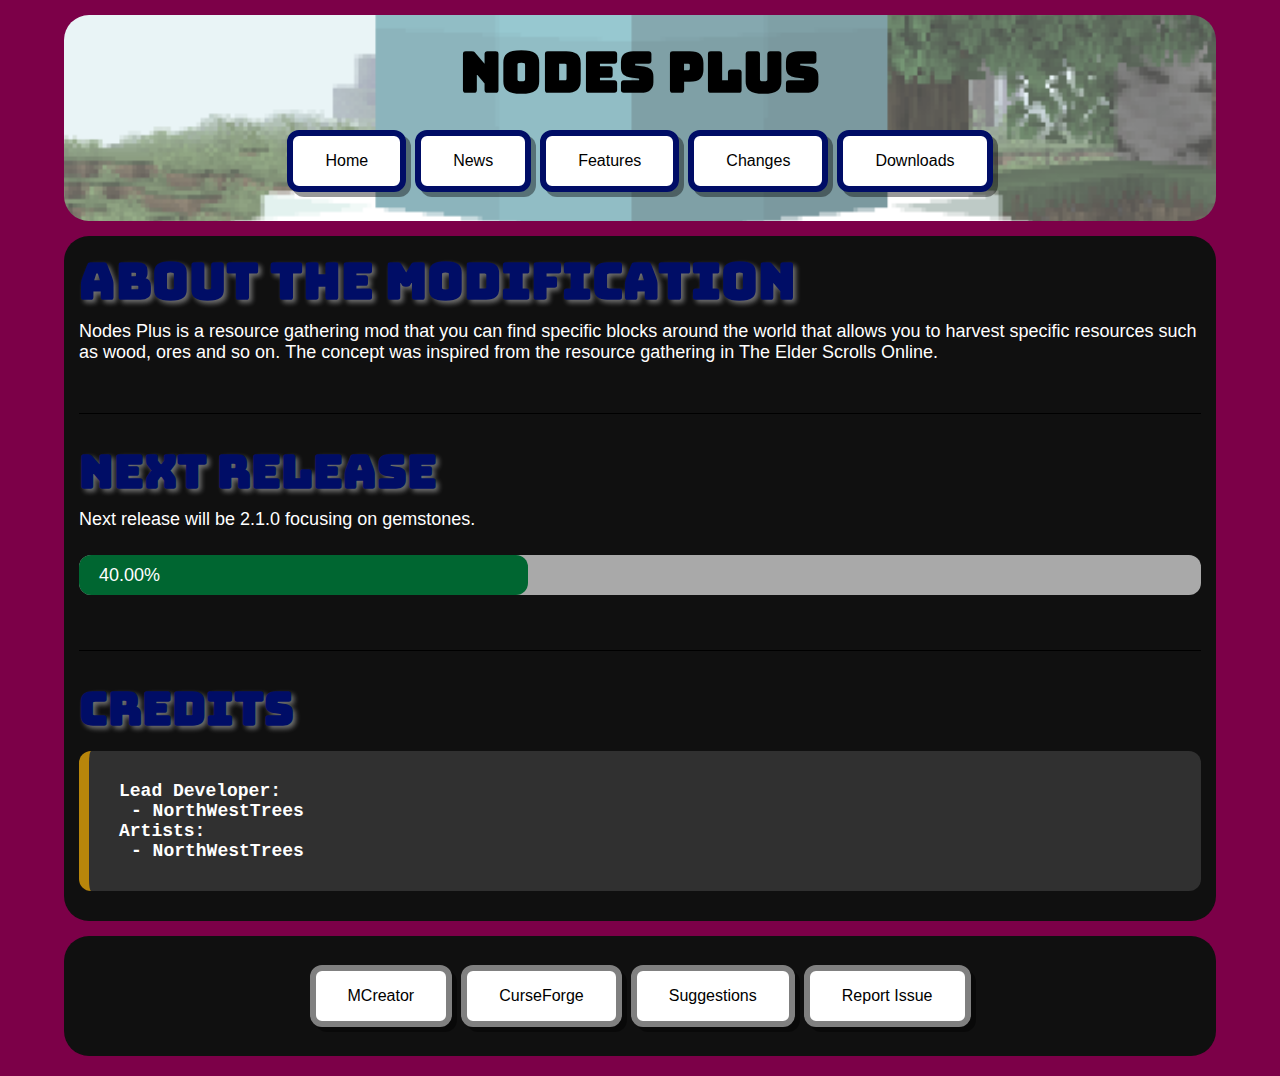
==== index.html @ 6b06e4d2 "Changes" ====
<!DOCTYPE html>
<html>
<head>
<link rel="stylesheet" href="styles/styles.css">
<link rel="stylesheet" href="styles/progress-bar.css">
</head>
<body>
<!-- Header -->
<div class="boxheader">
<h1 class="align-center">NODES PLUS</h1>
<p class="align-center">
  <a href="index.html"><button class="button button-style">Home</button></a>
  <a href="news.html"><button class="button button-style">News</button></a>
  <a href="features.html"><button class="button button-style">Features</button></a>
  <a href="changes.html"><button class="button button-style">Changes</button></a>
  <a href="downloads.html"><button class="button button-style">Downloads</button></a>
</p>
</div>

<!-- Main -->
<div class="box">
<h2>ABOUT THE MODIFICATION</h2>

<p>
Nodes Plus is a resource gathering mod that you can find specific blocks around the world that allows you to harvest specific resources such as wood, 
ores and so on. The concept was inspired from the resource gathering in The Elder Scrolls Online.
</p>

<p><div class="innerline-light"></div></p>
<h3>NEXT RELEASE</h3>
<p>Next release will be 2.1.0 focusing on gemstones.</p>

<div class="progress-bar"><div class="progress"><p id="progresstext"></p></div></div>
<script src="script/progresstext.js"></script>

<p><div class="innerline-light"></div></p>
<h3>CREDITS</h3>
<p class="comment">
Lead Developer: <br>
<indent>-</indent> NorthWestTrees<br>
Artists: <br>
<indent>-</indent> NorthWestTrees
</p>
</div>


<div class="box">
<p class="align-center">
  <a href="https://mcreator.net/modification/65039/nodes-plus"><button class="button button-style">MCreator</button></a>
  <a href="https://www.curseforge.com/minecraft/mc-mods/nodes-plus"><button class="button button-style">CurseForge</button></a>
  <a href="https://github.com/Nodes-Plus/Nodes-Plus/discussions/categories/ideas"><button class="button button-style">Suggestions</button></a>
  <a href="https://github.com/Nodes-Plus/Nodes-Plus/issues/choose"><button class="button button-style">Report Issue</button></a>
</p>
</div>
</body>
</html>
---- styles/styles.css ----
/*
--------------------------------------------------
Site
--------------------------------------------------
*/
* {
    padding: 0px;
    margin: 0px;
}

html {
    z-index:0;
    height:100%;
}

/*
--------------------------------------------------
Background
--------------------------------------------------
*/

body {
    background-repeat: no-repeat;
    background-color: #7C0048;
    background-size: 300% 300%;
	animation: background-frames 15s ease infinite;
    padding: 0% 5% 5px 5%;
}

/*
--------------------------------------------------
Font
--------------------------------------------------
*/

@font-face {
  font-family: bungeefont;
  src: url(../font/bungee.ttf);
}

h1, h2, h3, h4, h5, h6 {
  font-family: bungeefont, Arial, Helvetica, sans-serif;
}
h1 {
    font-size: 55px;
    padding: 10px 0px;
    
}
h2 {
    text-shadow: 2.5px 2.5px 5px rgba(255, 255, 255, 0.4);
    animation: font-frames 15s ease infinite;
    font-size: 50px;
    color: #000D66;
}
h3 {
    text-shadow: 2.5px 2.5px 5px rgba(255, 255, 255, 0.4);
    animation: font-frames 15s ease infinite;
    font-size: 46px;
    color: #000D66;
}
h4 {
    text-shadow: 2.5px 2.5px 5px rgba(255, 255, 255, 0.4);
    animation: font-frames 15s ease infinite;
    font-size: 37px;
    color: #000D66;
}
h5 {
    text-shadow: 2.5px 2.5px 5px rgba(255, 255, 255, 0.4);
    animation: font-frames 15s ease infinite;
    font-size: 30px;
    color: #000D66;
}
h6 {
    text-shadow: 2.5px 2.5px 5px rgba(255, 255, 255, 0.4);
    animation: font-frames 15s ease infinite;
    font-size: 25px;
    color: #000D66;
}

p {
    padding: 10px 0px;
}
p, a, li {
    font-size: 18px;
}

p, a, li {
  font-family: Arial, Helvetica, sans-serif;
  color: white;
}

li {
    margin-left: 20px;
}

.align-center {
  text-align: center;
}

/*
--------------------------------------------------
Custom Tags
--------------------------------------------------
*/

indent {
  margin-left: 12px;
}

/*
--------------------------------------------------
Comments
--------------------------------------------------
*/

.comment {
  background-color: #303030;
  border-radius: 12px;
  border-left: 10px solid DarkGoldenrod;
  font-weight: bold;
  font-family: "Courier New", "Lucida Console", monospace;
  padding: 30px 0px 30px 30px;
  margin: 15px 0px; 
}

/*
--------------------------------------------------
Buttons
--------------------------------------------------
*/

.button {
  transition-duration: 0.4s;
  background-color: #4CAF50;
  text-decoration: none;
  text-align: center;
  font-size: 16px;
  display: inline-block;
  padding: 16px 32px;
  margin: 4px 2px;
  border: none;
  cursor: pointer;
  color: white;
}

.button-style {
  background-color: white;
  border-radius: 12px;
  border-color: #000D66;
  border-style: solid;
  border-width: 6px;
  box-shadow: 5px 5px 0px 0px rgba(0, 0, 0, 0.4);
  animation: border-frames 15s ease infinite;
  color: black;
}

.button-style:hover {
  background-color: #404040;
  color: white;
}

.box .button-style {
  background-color: white;
  border-radius: 12px;
  border-color: gray;
  border-style: solid;
  border-width: 6px;
  color: black;
}

.box .button-style:hover {
  background-color: #404040;
  color: white;
}

.box2 .button-style {
  background-color: white;
  border-radius: 12px;
  border-color: gray;
  border-style: solid;
  border-width: 6px;
  color: black;
}

.box2 .button-style:hover {
  background-color: #404040;
  color: white;
}

/*
--------------------------------------------------
Lines
--------------------------------------------------
*/

.innerline {
  border-bottom: 3px solid black;
  margin-bottom: 10px;
  padding-top: 20px;
  width: 100%;
}

.innerline-light {
  border-bottom: 1px solid black;
  margin-bottom: 10px;
  padding-top: 20px;
  width: 100%;
}

/* 
--------------------------------------------------
Boxes
--------------------------------------------------
*/

.box {
  background-color: #101010;
  margin-bottom: 15px;
  border-radius: 25px;
  padding: 15px;
  border: 0px solid #101010;  
}
.boxheader {
  background-position: center;
  background-image: url("../images/header.png");
  background-size: 400%;
  margin-bottom: 15px;
  border-radius: 25px;
  margin-top: 15px;  
  padding: 15px;
  border: 0px solid #202020;  
}

.box2 {
  background-color: #202020;
  margin-bottom: 15px;
  border-radius: 25px;
  padding: 15px;
  border: 0px solid #202020;  
}

/* 
--------------------------------------------------
Images 
--------------------------------------------------
*/

.img-center {
  border-radius: 15px;
  margin-right: auto;
  margin-left: auto;
  display: block;
  width: 50%;
}

.img-full {
  border-radius: 15px;
  margin-right: auto;
  margin-left: auto;
  display: block;
  width: 100%;
}

/* 
--------------------------------------------------
Animations 
--------------------------------------------------
*/

@keyframes border-frames {
  0% {border-color: #000D66;}
  16% {border-color: #250A5D;}
  33% {border-color: #520452;}
  49% {border-color: #7C0048;}
  66% {border-color: #520452;}
  83% {border-color: #250A5D;}
  100% {border-color: #000D66;}
}

@keyframes font-frames {
  0% {color: #000D66;}
  16% {color: #250A5D;}
  33% {color: #520452;}
  49% {color: #7C0048;}
  66% {color: #520452;}
  83% {color: #250A5D;}
  100% {color: #000D66;}
}

@keyframes background-frames {
  0% {background-color: #7C0048;}
  16% {background-color: #520452;}
  33% {background-color: #250A5D;}
  49% {background-color: #000D66;}
  66% {background-color: #250A5D;}
  83% {background-color: #520452;}
  100% {background-color: #7C0048;}
}
---- styles/progress-bar.css ----
/* PROGRESS COMPLETE */
.progress {
    width: calc(100% / 10 * 4);
}

/* STYLE */
.progress-bar {
    background-color: darkgray;
    border-radius: 12px;
    margin: 15px 0px;
    height: 40px;
    width: 100%;    
}

.progress {
    background-color: #006631;
    border-radius: 12px;
    animation: progress-frames 15s ease infinite;
    height: 40px;
}

.progress p {
    padding: 10px 0px 10px 20px;
    color: white;
}


@keyframes progress-frames {
  0% {background-color: #006631;}
  16% {background-color: #007F08;}
  33% {background-color: #329900;}
  49% {background-color: #85B200;}
  66% {background-color: #329900;}
  83% {background-color: #007F08;}
  100% {background-color: #006631;}
}
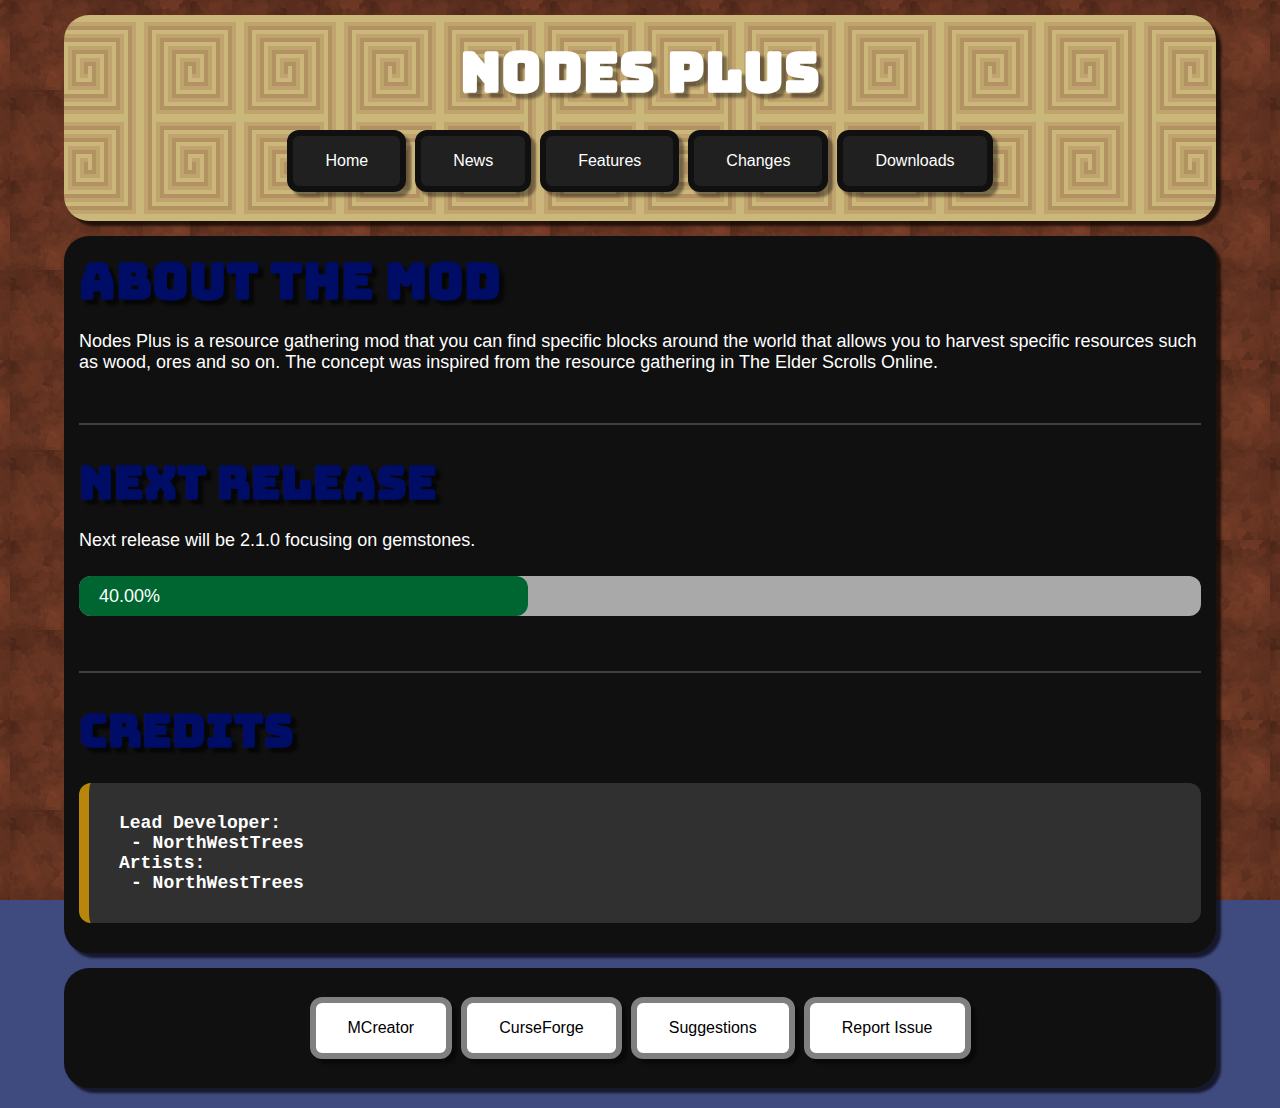
==== commit 1309631d: "Changes" ====
--- a/index.html
+++ b/index.html
@@ -19,7 +19,7 @@
 
 <!-- Main -->
 <div class="box">
-<h2>ABOUT THE MODIFICATION</h2>
+<h2>ABOUT THE MOD</h2>
 
 <p>
 Nodes Plus is a resource gathering mod that you can find specific blocks around the world that allows you to harvest specific resources such as wood, 
--- a/styles/styles.css
+++ b/styles/styles.css
@@ -3,6 +3,7 @@
 Site
 --------------------------------------------------
 */
+
 * {
     padding: 0px;
     margin: 0px;
@@ -20,10 +21,12 @@
 */
 
 body {
-    background-repeat: no-repeat;
-    background-color: #7C0048;
-    background-size: 300% 300%;
-	animation: background-frames 15s ease infinite;
+    background-attachment: fixed;
+    background-position: center;
+    background-repeat: repeat, repeat;
+    background-color: #3F4A7F;
+    background-image: url("../images/background.png");
+    background-size: 360px 360px;
     padding: 0% 5% 5px 5%;
 }
 
@@ -40,38 +43,48 @@
 
 h1, h2, h3, h4, h5, h6 {
   font-family: bungeefont, Arial, Helvetica, sans-serif;
-}
+  line-height: 1.2;
+  padding-bottom:10px;
+  margin:0px;
+}
+
 h1 {
+    text-shadow: 5px 5px 2.5px rgba(0, 0, 0, 0.4);
     font-size: 55px;
     padding: 10px 0px;
-    
-}
+    color: #FFFFFF;
+}
+
 h2 {
-    text-shadow: 2.5px 2.5px 5px rgba(255, 255, 255, 0.4);
+    text-shadow: 5px 5px 2.5px rgba(0, 0, 0, 0.6);
     animation: font-frames 15s ease infinite;
     font-size: 50px;
     color: #000D66;
 }
+
 h3 {
-    text-shadow: 2.5px 2.5px 5px rgba(255, 255, 255, 0.4);
+    text-shadow: 5px 5px 2.5px rgba(0, 0, 0, 0.6);
     animation: font-frames 15s ease infinite;
     font-size: 46px;
     color: #000D66;
 }
+
 h4 {
-    text-shadow: 2.5px 2.5px 5px rgba(255, 255, 255, 0.4);
+    text-shadow: 5px 5px 2.5px rgba(0, 0, 0, 0.6);
     animation: font-frames 15s ease infinite;
     font-size: 37px;
     color: #000D66;
 }
+
 h5 {
-    text-shadow: 2.5px 2.5px 5px rgba(255, 255, 255, 0.4);
+    text-shadow: 5px 5px 2.5px rgba(0, 0, 0, 0.6);
     animation: font-frames 15s ease infinite;
     font-size: 30px;
     color: #000D66;
 }
+
 h6 {
-    text-shadow: 2.5px 2.5px 5px rgba(255, 255, 255, 0.4);
+    text-shadow: 5px 5px 2.5px rgba(0, 0, 0, 0.6);
     animation: font-frames 15s ease infinite;
     font-size: 25px;
     color: #000D66;
@@ -80,6 +93,7 @@
 p {
     padding: 10px 0px;
 }
+
 p, a, li {
     font-size: 18px;
 }
@@ -144,18 +158,22 @@
 }
 
 .button-style {
-  background-color: white;
-  border-radius: 12px;
-  border-color: #000D66;
+  background-color: #202020;
+  border-radius: 12px;
+  border-color: #101010;
   border-style: solid;
   border-width: 6px;
-  box-shadow: 5px 5px 0px 0px rgba(0, 0, 0, 0.4);
-  animation: border-frames 15s ease infinite;
-  color: black;
+  box-shadow: 5px 5px 2.5px 0px rgba(0, 0, 0, 0.4);
+  color: white;
 }
 
 .button-style:hover {
-  background-color: #404040;
+  background-color: #606060;
+  border-radius: 12px;
+  border-color: #505050;
+  border-style: solid;
+  border-width: 6px;
+  box-shadow: 5px 5px 2.5px 0px rgba(0, 0, 0, 0.4);
   color: white;
 }
 
@@ -194,14 +212,14 @@
 */
 
 .innerline {
-  border-bottom: 3px solid black;
+  border-bottom: 2px solid rgba(255, 255, 255, 0.2);
   margin-bottom: 10px;
   padding-top: 20px;
   width: 100%;
 }
 
 .innerline-light {
-  border-bottom: 1px solid black;
+  border-bottom: 2px solid rgba(255, 255, 255, 0.2);
   margin-bottom: 10px;
   padding-top: 20px;
   width: 100%;
@@ -217,15 +235,19 @@
   background-color: #101010;
   margin-bottom: 15px;
   border-radius: 25px;
+  box-shadow: 5px 5px 2.5px rgba(0, 0, 0, 0.66);
   padding: 15px;
   border: 0px solid #101010;  
 }
 .boxheader {
   background-position: center;
+  background-repeat: repeat, repeat;
+  background-color: #3F4A7F;
   background-image: url("../images/header.png");
-  background-size: 400%;
+  background-size: 200px 200px;
   margin-bottom: 15px;
   border-radius: 25px;
+  box-shadow: 5px 5px 2.5px rgba(0, 0, 0, 0.66);
   margin-top: 15px;  
   padding: 15px;
   border: 0px solid #202020;  
@@ -233,8 +255,9 @@
 
 .box2 {
   background-color: #202020;
-  margin-bottom: 15px;
+  margin-top: 15px;
   border-radius: 25px;
+  box-shadow: 5px 5px 2.5px rgba(0, 0, 0, 0.66);
   padding: 15px;
   border: 0px solid #202020;  
 }
@@ -268,31 +291,25 @@
 */
 
 @keyframes border-frames {
-  0% {border-color: #000D66;}
-  16% {border-color: #250A5D;}
-  33% {border-color: #520452;}
-  49% {border-color: #7C0048;}
-  66% {border-color: #520452;}
-  83% {border-color: #250A5D;}
-  100% {border-color: #000D66;}
+  0% {border-color: #50281B;}
+  50% {border-color: #783F28;}
+  100% {border-color: #50281B;}
 }
 
 @keyframes font-frames {
-  0% {color: #000D66;}
-  16% {color: #250A5D;}
-  33% {color: #520452;}
-  49% {color: #7C0048;}
-  66% {color: #520452;}
-  83% {color: #250A5D;}
-  100% {color: #000D66;}
+  0% {color: #CCB77A;}
+  25% {color: #BFA46E;}
+  50% {color: #B29163;}
+  75% {color: #BFA46E;}
+  100% {color: #CCB77A;}
 }
 
 @keyframes background-frames {
-  0% {background-color: #7C0048;}
-  16% {background-color: #520452;}
-  33% {background-color: #250A5D;}
-  49% {background-color: #000D66;}
-  66% {background-color: #250A5D;}
-  83% {background-color: #520452;}
-  100% {background-color: #7C0048;}
-}
+  0% {background-color: #33663A;}
+  16% {background-color: #4A763F;}
+  33% {background-color: #6D8D47;}
+  49% {background-color: #7F994C;}
+  66% {background-color: #6D8D47;}
+  83% {background-color: #4A763F;}
+  100% {background-color: #33663A;}
+}
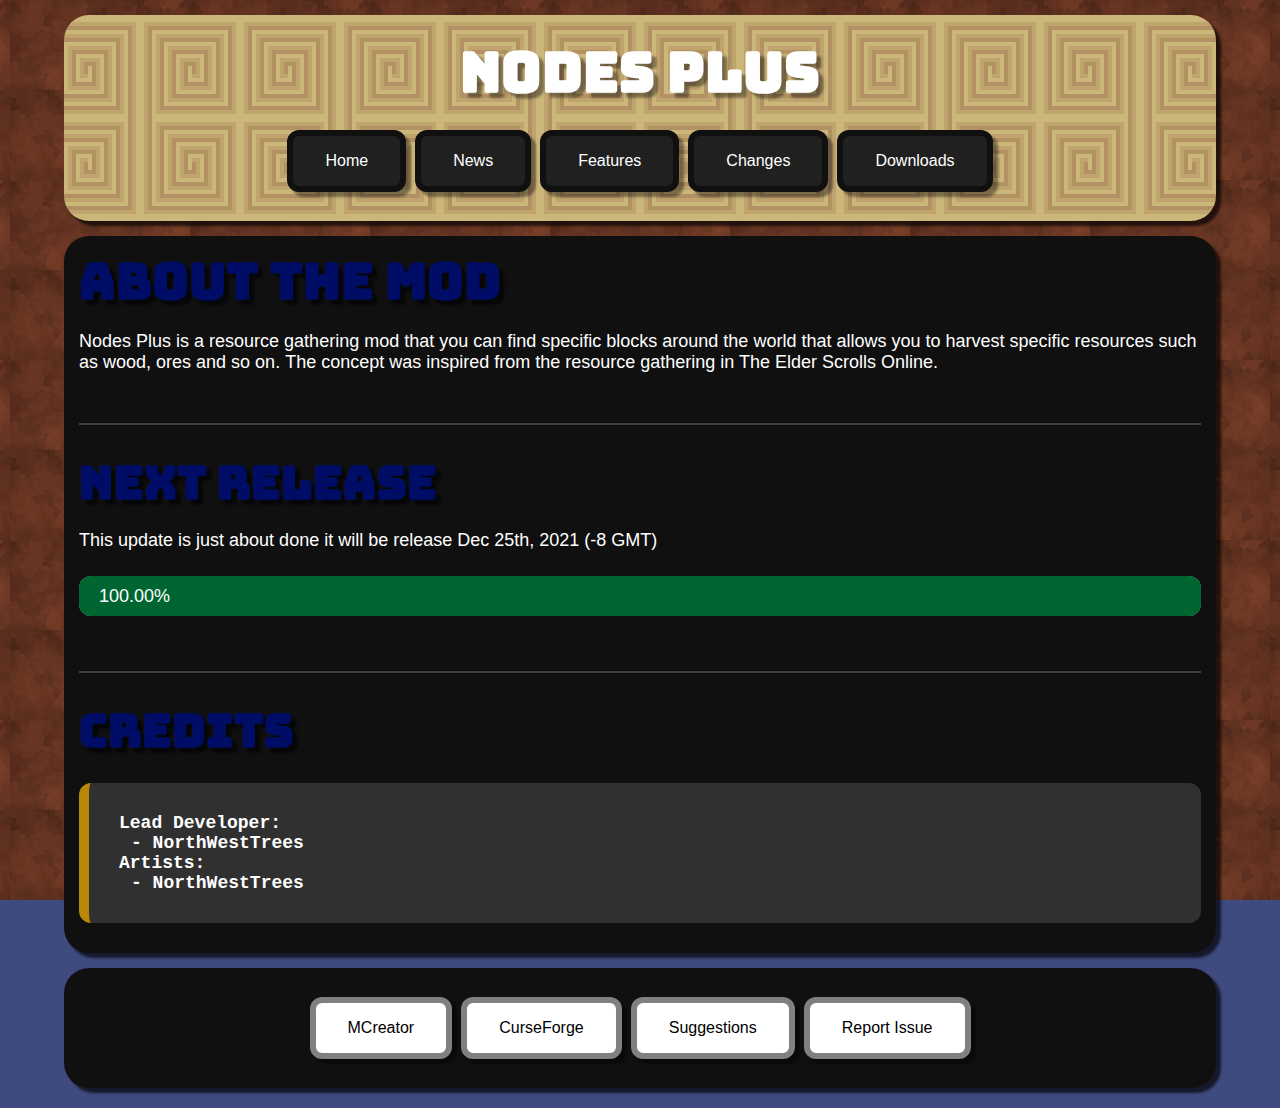
==== commit 55faaf5d: "Changes" ====
--- a/index.html
+++ b/index.html
@@ -28,7 +28,7 @@
 
 <p><div class="innerline-light"></div></p>
 <h3>NEXT RELEASE</h3>
-<p>Next release will be 2.1.0 focusing on gemstones.</p>
+<p>This update is just about done it will be release Dec 25th, 2021 (-8 GMT)</p>
 
 <div class="progress-bar"><div class="progress"><p id="progresstext"></p></div></div>
 <script src="script/progresstext.js"></script>
--- a/styles/styles.css
+++ b/styles/styles.css
@@ -120,6 +120,7 @@
 indent {
   margin-left: 12px;
 }
+
 
 /*
 --------------------------------------------------
--- a/styles/progress-bar.css
+++ b/styles/progress-bar.css
@@ -1,6 +1,6 @@
 /* PROGRESS COMPLETE */
 .progress {
-    width: calc(100% / 10 * 4);
+    width: calc(100% / 11 * 11);
 }
 
 /* STYLE */
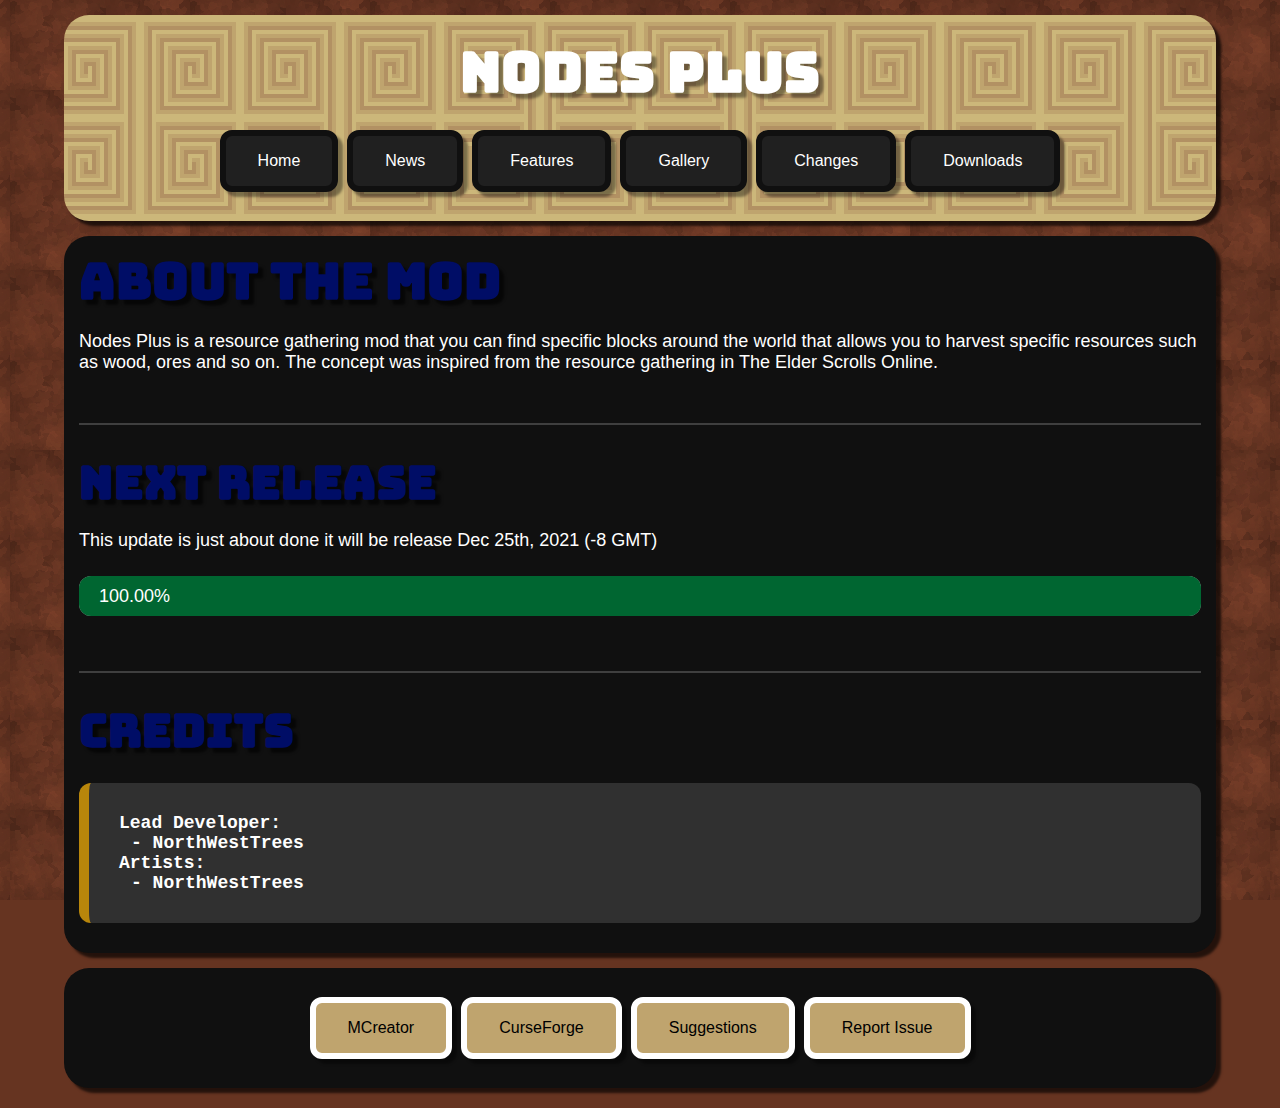
==== commit a6916684: "Changes" ====
--- a/index.html
+++ b/index.html
@@ -1,56 +1,89 @@
 <!DOCTYPE html>
 <html>
-<head>
-<link rel="stylesheet" href="styles/styles.css">
-<link rel="stylesheet" href="styles/progress-bar.css">
-</head>
-<body>
-<!-- Header -->
-<div class="boxheader">
-<h1 class="align-center">NODES PLUS</h1>
-<p class="align-center">
-  <a href="index.html"><button class="button button-style">Home</button></a>
-  <a href="news.html"><button class="button button-style">News</button></a>
-  <a href="features.html"><button class="button button-style">Features</button></a>
-  <a href="changes.html"><button class="button button-style">Changes</button></a>
-  <a href="downloads.html"><button class="button button-style">Downloads</button></a>
-</p>
-</div>
+  <!-- HEAD -->
+  <head>
+    <!-- Special Page Meta -->
+    <meta charset="UTF-8">
+    <link rel="icon" type="image/png" href="images/icon.png"/>
+    <meta name="viewport" content="width=device-width, initial-scale=1.0">
+    
+    <!-- General Page Meta -->
+    <title>Home | Nodes Plus</title>
+    <meta name="author" content="NorthWestTrees Gaming">
+    <meta name="keywords" content="Minecraft,Mods,Nodes,Plus,Official,Website,Index,Home,Main">
+    <meta name="description" content="Find nodes that can generate resources over a period of time in your Minecraft world with this modification.">
+  
+    <!-- General Cards Meta -->
+    <meta property="og:type" content="website">
+    <meta property="og:title" content="Home | Nodes Plus">
+    <meta property="og:url" content="https://nodes-plus.github.io/index.html">
+    <meta property="og:image" content="https://raw.githubusercontent.com/nodes-plus/nodes-plus.github.io/images/social-image.png">
+    <meta property="og:description" content="Find nodes that can generate resources over a period of time in your Minecraft world with this modification.">
+    
+    <!-- Twitter Cards Meta -->
+    <meta name="twitter:card" content="summary_large_image">
+    <meta name="twitter:title" content="Home | Nodes Plus">
+    <meta name="twitter:image" content="https://raw.githubusercontent.com/nodes-plus/nodes-plus.github.io/images/social-image.png">
+    <meta name="twitter:description" content="Find nodes that can generate resources over a period of time in your Minecraft world with this modification.">
+    
+    <!-- Style Sheets -->
+    <link rel="stylesheet" href="styles/styles.css">
+    <link rel="stylesheet" href="styles/progress-bar.css">
+  </head>
 
-<!-- Main -->
-<div class="box">
-<h2>ABOUT THE MOD</h2>
+  <!-- BODY -->
+  <body>
+  
+    <!-- Page Header -->
+    <div class="boxheader">
+      <h1 class="align-center">NODES PLUS</h1>
+      <p class="align-center">
+        <a href="index.html"><button class="button button-style">Home</button></a>
+        <a href="news.html"><button class="button button-style">News</button></a>
+        <a href="features.html"><button class="button button-style">Features</button></a>
+        <a href="gallery.html"><button class="button button-style">Gallery</button></a>
+        <a href="changes.html"><button class="button button-style">Changes</button></a>
+        <a href="downloads.html"><button class="button button-style">Downloads</button></a>
+      </p>
+    </div>
 
-<p>
-Nodes Plus is a resource gathering mod that you can find specific blocks around the world that allows you to harvest specific resources such as wood, 
-ores and so on. The concept was inspired from the resource gathering in The Elder Scrolls Online.
-</p>
+    <!-- Page Content -->
+    <div class="box">
+    
+      <h2>ABOUT THE MOD</h2>
+      <p>
+      Nodes Plus is a resource gathering mod that you can find specific blocks around the world that allows you to harvest specific resources such as wood, 
+      ores and so on. The concept was inspired from the resource gathering in The Elder Scrolls Online.
+      </p>
 
-<p><div class="innerline-light"></div></p>
-<h3>NEXT RELEASE</h3>
-<p>This update is just about done it will be release Dec 25th, 2021 (-8 GMT)</p>
+      <p><div class="innerline-light"></div></p>
+      
+      <h3>NEXT RELEASE</h3>
+      <p>This update is just about done it will be release Dec 25th, 2021 (-8 GMT)</p>
+      <div class="progress-bar"><div class="progress"><p id="progresstext"></p></div></div>
+      <script src="script/progresstext.js"></script>
 
-<div class="progress-bar"><div class="progress"><p id="progresstext"></p></div></div>
-<script src="script/progresstext.js"></script>
+      <p><div class="innerline-light"></div></p>
 
-<p><div class="innerline-light"></div></p>
-<h3>CREDITS</h3>
-<p class="comment">
-Lead Developer: <br>
-<indent>-</indent> NorthWestTrees<br>
-Artists: <br>
-<indent>-</indent> NorthWestTrees
-</p>
-</div>
+      <h3>CREDITS</h3>
+      <p class="comment">
+        Lead Developer: <br>
+        <indent>-</indent> NorthWestTrees<br>
+        Artists: <br>
+        <indent>-</indent> NorthWestTrees
+      </p>
+      
+    </div>
 
+    <!-- Page Footer -->
+    <div class="box">
+      <p class="align-center">
+        <a href="https://mcreator.net/modification/65039/nodes-plus"><button class="button button-style">MCreator</button></a>
+        <a href="https://www.curseforge.com/minecraft/mc-mods/nodes-plus"><button class="button button-style">CurseForge</button></a>
+        <a href="https://github.com/Nodes-Plus/Nodes-Plus/discussions/categories/ideas"><button class="button button-style">Suggestions</button></a>
+        <a href="https://github.com/Nodes-Plus/Nodes-Plus/issues/choose"><button class="button button-style">Report Issue</button></a>
+      </p>
+    </div>
 
-<div class="box">
-<p class="align-center">
-  <a href="https://mcreator.net/modification/65039/nodes-plus"><button class="button button-style">MCreator</button></a>
-  <a href="https://www.curseforge.com/minecraft/mc-mods/nodes-plus"><button class="button button-style">CurseForge</button></a>
-  <a href="https://github.com/Nodes-Plus/Nodes-Plus/discussions/categories/ideas"><button class="button button-style">Suggestions</button></a>
-  <a href="https://github.com/Nodes-Plus/Nodes-Plus/issues/choose"><button class="button button-style">Report Issue</button></a>
-</p>
-</div>
-</body>
+  </body>
 </html>--- a/styles/styles.css
+++ b/styles/styles.css
@@ -12,6 +12,12 @@
 html {
     z-index:0;
     height:100%;
+    background-attachment: fixed;
+    background-position: center;
+    background-repeat: repeat, repeat;
+    background-color: #663421;
+    background-image: url("../images/background.png");
+    background-size: 360px 360px;
 }
 
 /*
@@ -24,7 +30,7 @@
     background-attachment: fixed;
     background-position: center;
     background-repeat: repeat, repeat;
-    background-color: #3F4A7F;
+    background-color: #663421;
     background-image: url("../images/background.png");
     background-size: 360px 360px;
     padding: 0% 5% 5px 5%;
@@ -179,31 +185,43 @@
 }
 
 .box .button-style {
-  background-color: white;
-  border-radius: 12px;
-  border-color: gray;
-  border-style: solid;
-  border-width: 6px;
+  background-color: #BFA46E;
+  border-radius: 12px;
+  border-color: #FFFFFF;
+  border-style: solid;
+  border-width: 6px;
+  box-shadow: 5px 5px 2.5px 0px rgba(0, 0, 0, 0.4);
   color: black;
 }
 
 .box .button-style:hover {
-  background-color: #404040;
-  color: white;
+  background-color: #CCB77A;
+  border-radius: 12px;
+  border-color: #FFFFFF;
+  border-style: solid;
+  border-width: 6px;
+  box-shadow: 5px 5px 2.5px 0px rgba(0, 0, 0, 0.4);
+  color: black;
 }
 
 .box2 .button-style {
-  background-color: white;
-  border-radius: 12px;
-  border-color: gray;
-  border-style: solid;
-  border-width: 6px;
+  background-color: #BFA46E;
+  border-radius: 12px;
+  border-color: #FFFFFF;
+  border-style: solid;
+  border-width: 6px;
+  box-shadow: 5px 5px 2.5px 0px rgba(0, 0, 0, 0.4);
   color: black;
 }
 
 .box2 .button-style:hover {
-  background-color: #404040;
-  color: white;
+  background-color: #CCB77A;
+  border-radius: 12px;
+  border-color: #FFFFFF;
+  border-style: solid;
+  border-width: 6px;
+  box-shadow: 5px 5px 2.5px 0px rgba(0, 0, 0, 0.4);
+  color: black;
 }
 
 /*
@@ -243,7 +261,7 @@
 .boxheader {
   background-position: center;
   background-repeat: repeat, repeat;
-  background-color: #3F4A7F;
+  background-color: #CCB77A;
   background-image: url("../images/header.png");
   background-size: 200px 200px;
   margin-bottom: 15px;
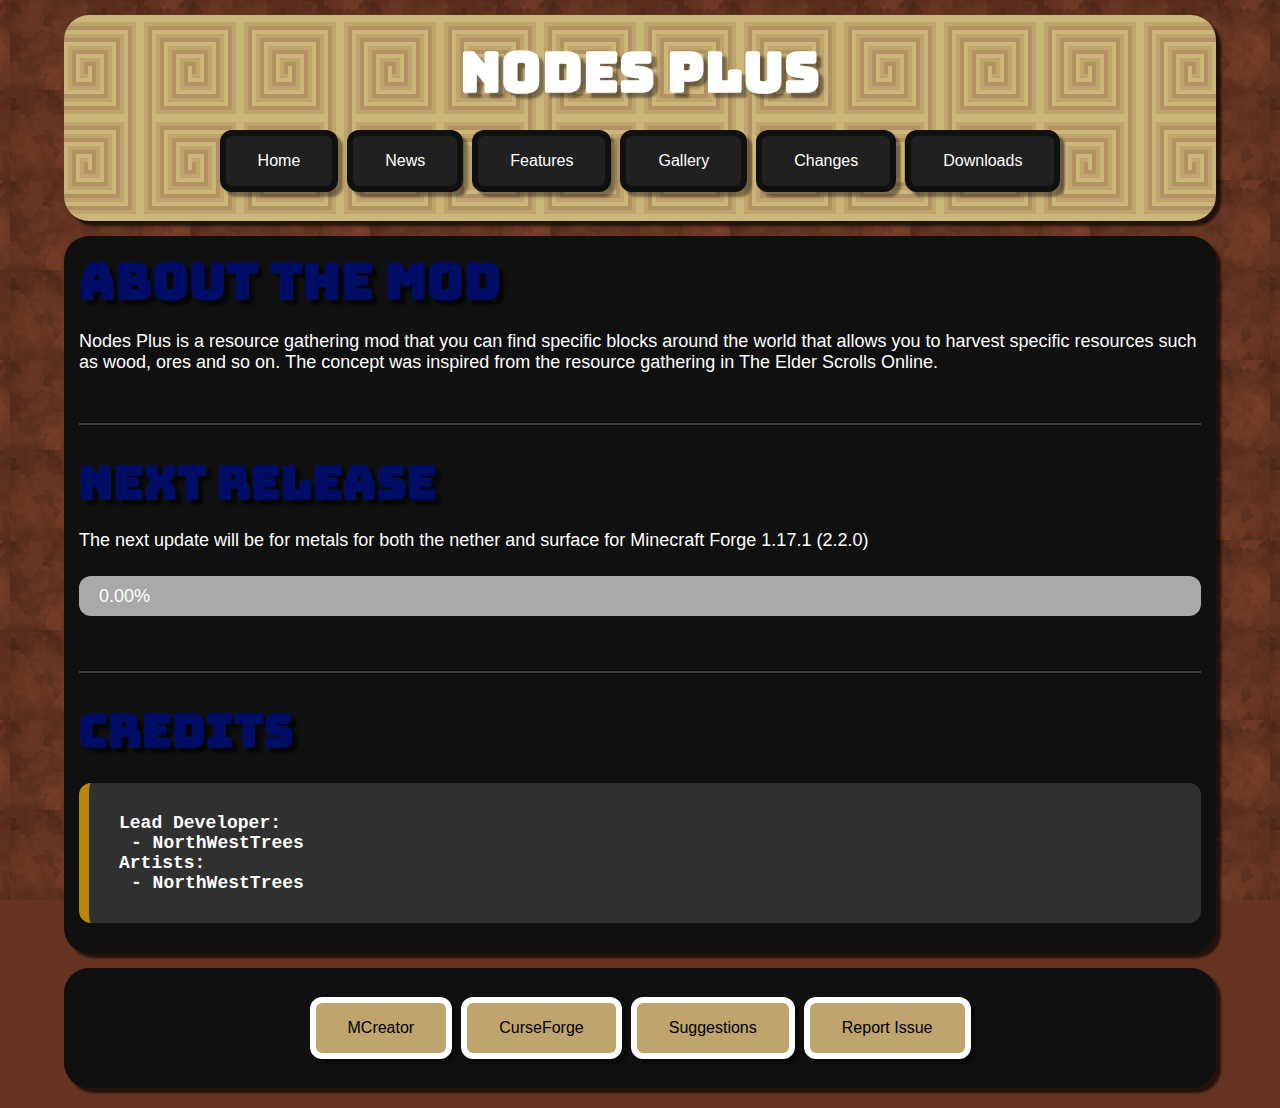
==== commit c355a783: "Changes" ====
--- a/index.html
+++ b/index.html
@@ -1,5 +1,6 @@
 <!DOCTYPE html>
 <html>
+
   <!-- HEAD -->
   <head>
     <!-- Special Page Meta -->
@@ -17,13 +18,13 @@
     <meta property="og:type" content="website">
     <meta property="og:title" content="Home | Nodes Plus">
     <meta property="og:url" content="https://nodes-plus.github.io/index.html">
-    <meta property="og:image" content="https://raw.githubusercontent.com/nodes-plus/nodes-plus.github.io/images/social-image.png">
+    <meta property="og:image" content="https://raw.githubusercontent.com/Nodes-Plus/Nodes-Plus.github.io/main/images/social-image.png">
     <meta property="og:description" content="Find nodes that can generate resources over a period of time in your Minecraft world with this modification.">
     
     <!-- Twitter Cards Meta -->
     <meta name="twitter:card" content="summary_large_image">
     <meta name="twitter:title" content="Home | Nodes Plus">
-    <meta name="twitter:image" content="https://raw.githubusercontent.com/nodes-plus/nodes-plus.github.io/images/social-image.png">
+    <meta name="twitter:image" content="https://raw.githubusercontent.com/Nodes-Plus/Nodes-Plus.github.io/main/images/social-image.png">
     <meta name="twitter:description" content="Find nodes that can generate resources over a period of time in your Minecraft world with this modification.">
     
     <!-- Style Sheets -->
@@ -59,7 +60,7 @@
       <p><div class="innerline-light"></div></p>
       
       <h3>NEXT RELEASE</h3>
-      <p>This update is just about done it will be release Dec 25th, 2021 (-8 GMT)</p>
+      <p>The next update will be for metals for both the nether and surface for Minecraft Forge 1.17.1 (2.2.0)</p>
       <div class="progress-bar"><div class="progress"><p id="progresstext"></p></div></div>
       <script src="script/progresstext.js"></script>
 
--- a/styles/progress-bar.css
+++ b/styles/progress-bar.css
@@ -1,6 +1,6 @@
 /* PROGRESS COMPLETE */
 .progress {
-    width: calc(100% / 11 * 11);
+    width: calc(100% / 7 * 0);
 }
 
 /* STYLE */
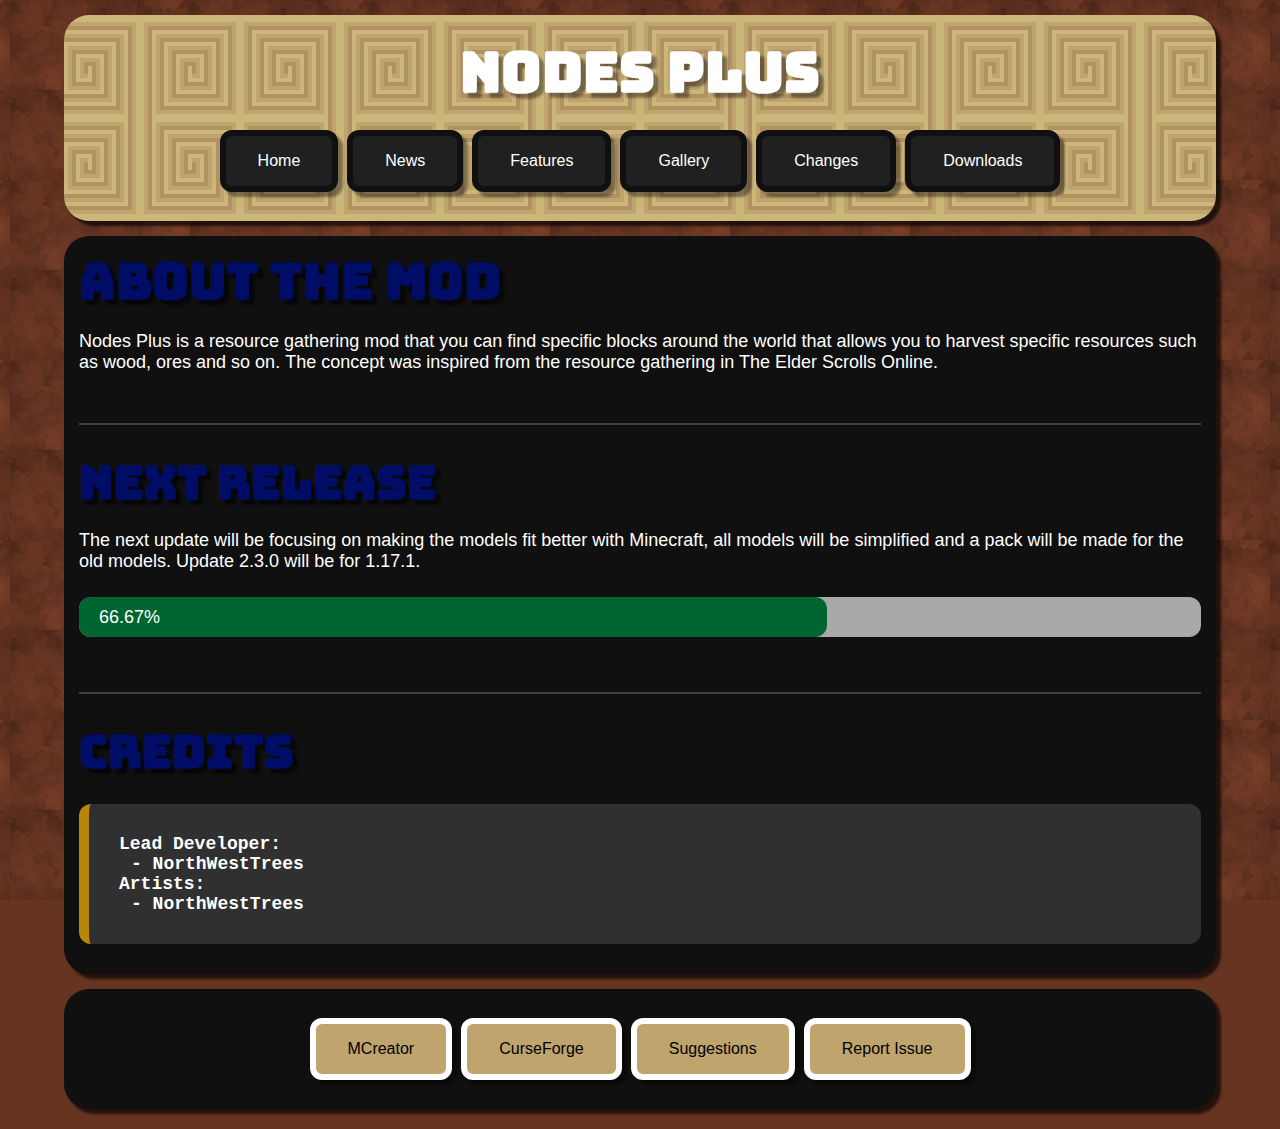
==== commit 7b6bebfe: "Update for 2.2.0" ====
--- a/index.html
+++ b/index.html
@@ -60,7 +60,7 @@
       <p><div class="innerline-light"></div></p>
       
       <h3>NEXT RELEASE</h3>
-      <p>The next update will be for metals for both the nether and surface for Minecraft Forge 1.17.1 (2.2.0)</p>
+      <p>The next update will be focusing on making the models fit better with Minecraft, all models will be simplified and a pack will be made for the old models. Update 2.3.0 will be for 1.17.1.</p>
       <div class="progress-bar"><div class="progress"><p id="progresstext"></p></div></div>
       <script src="script/progresstext.js"></script>
 
--- a/styles/progress-bar.css
+++ b/styles/progress-bar.css
@@ -1,6 +1,6 @@
 /* PROGRESS COMPLETE */
 .progress {
-    width: calc(100% / 7 * 0);
+    width: calc(100% / 3 * 2);
 }
 
 /* STYLE */
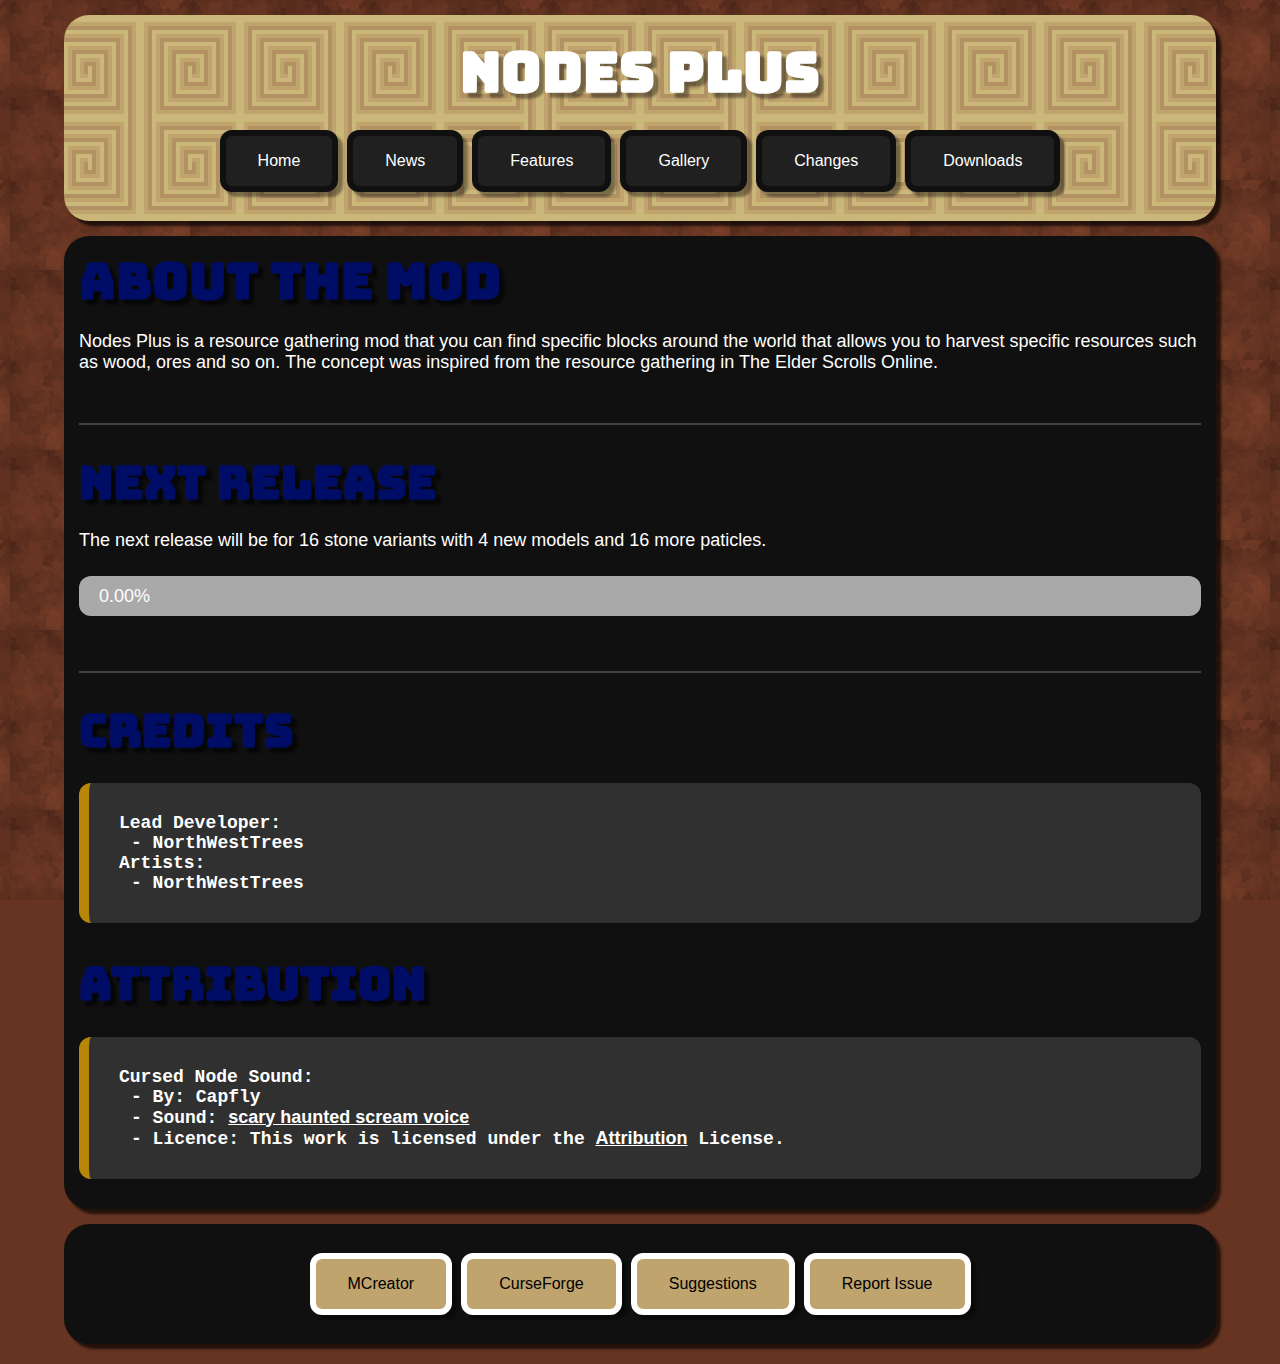
==== commit c02bf26d: "changes" ====
--- a/index.html
+++ b/index.html
@@ -60,7 +60,7 @@
       <p><div class="innerline-light"></div></p>
       
       <h3>NEXT RELEASE</h3>
-      <p>The next update will be focusing on making the models fit better with Minecraft, all models will be simplified and a pack will be made for the old models. Update 2.3.0 will be for 1.17.1.</p>
+      <p>The next release will be for 16 stone variants with 4 new models and 16 more paticles.</p>
       <div class="progress-bar"><div class="progress"><p id="progresstext"></p></div></div>
       <script src="script/progresstext.js"></script>
 
@@ -72,6 +72,14 @@
         <indent>-</indent> NorthWestTrees<br>
         Artists: <br>
         <indent>-</indent> NorthWestTrees
+      </p><br>
+      
+      <h3>ATTRIBUTION</h3>
+      <p class="comment">
+        Cursed Node Sound: <br>
+        <indent>-</indent> By: Capfly<br>
+        <indent>-</indent> Sound: <a href="https://freesound.org/people/Capfly/sounds/327692/">scary haunted scream voice</a><br>
+        <indent>-</indent> Licence: This work is licensed under the <a href="http://creativecommons.org/licenses/by/3.0/">Attribution</a> License.<br>
       </p>
       
     </div>
--- a/styles/progress-bar.css
+++ b/styles/progress-bar.css
@@ -1,6 +1,6 @@
 /* PROGRESS COMPLETE */
 .progress {
-    width: calc(100% / 3 * 2);
+    width: calc(100% / 5 * 0);
 }
 
 /* STYLE */
